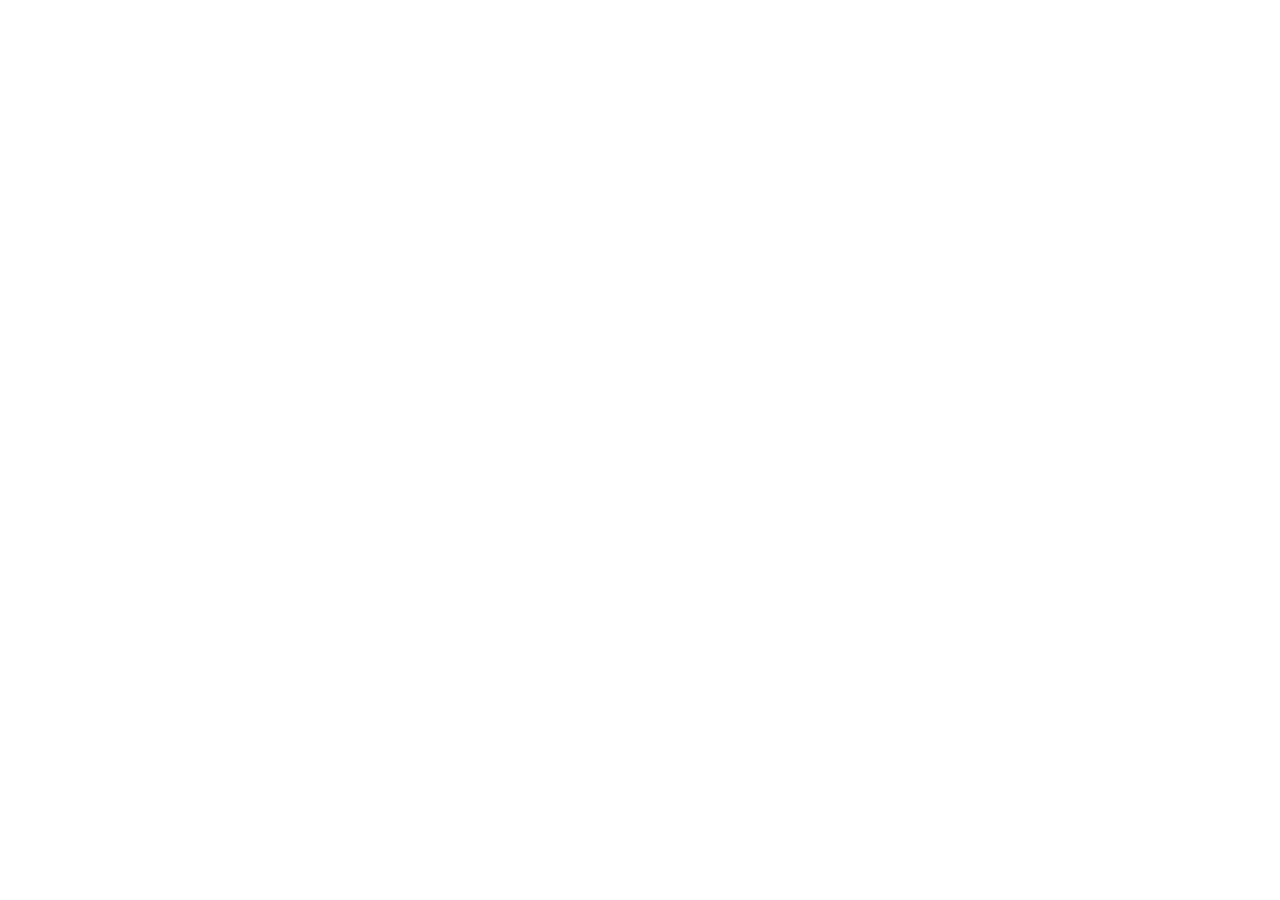
==== index.html @ 8341a4f1 "original creation of css and html for Capital Advocates" ====
<!DOCTYPE html>
<html lang="en">
<head>
    <meta charset="UTF-8">
    <meta name="viewport" content="width=device-width, initial-scale=1.0">
    <title>Capital Advocates, LLC.</title>
    <link rel="stylesheet" href="css/capad.css">
</head>
<body>
 
</body>
</html>
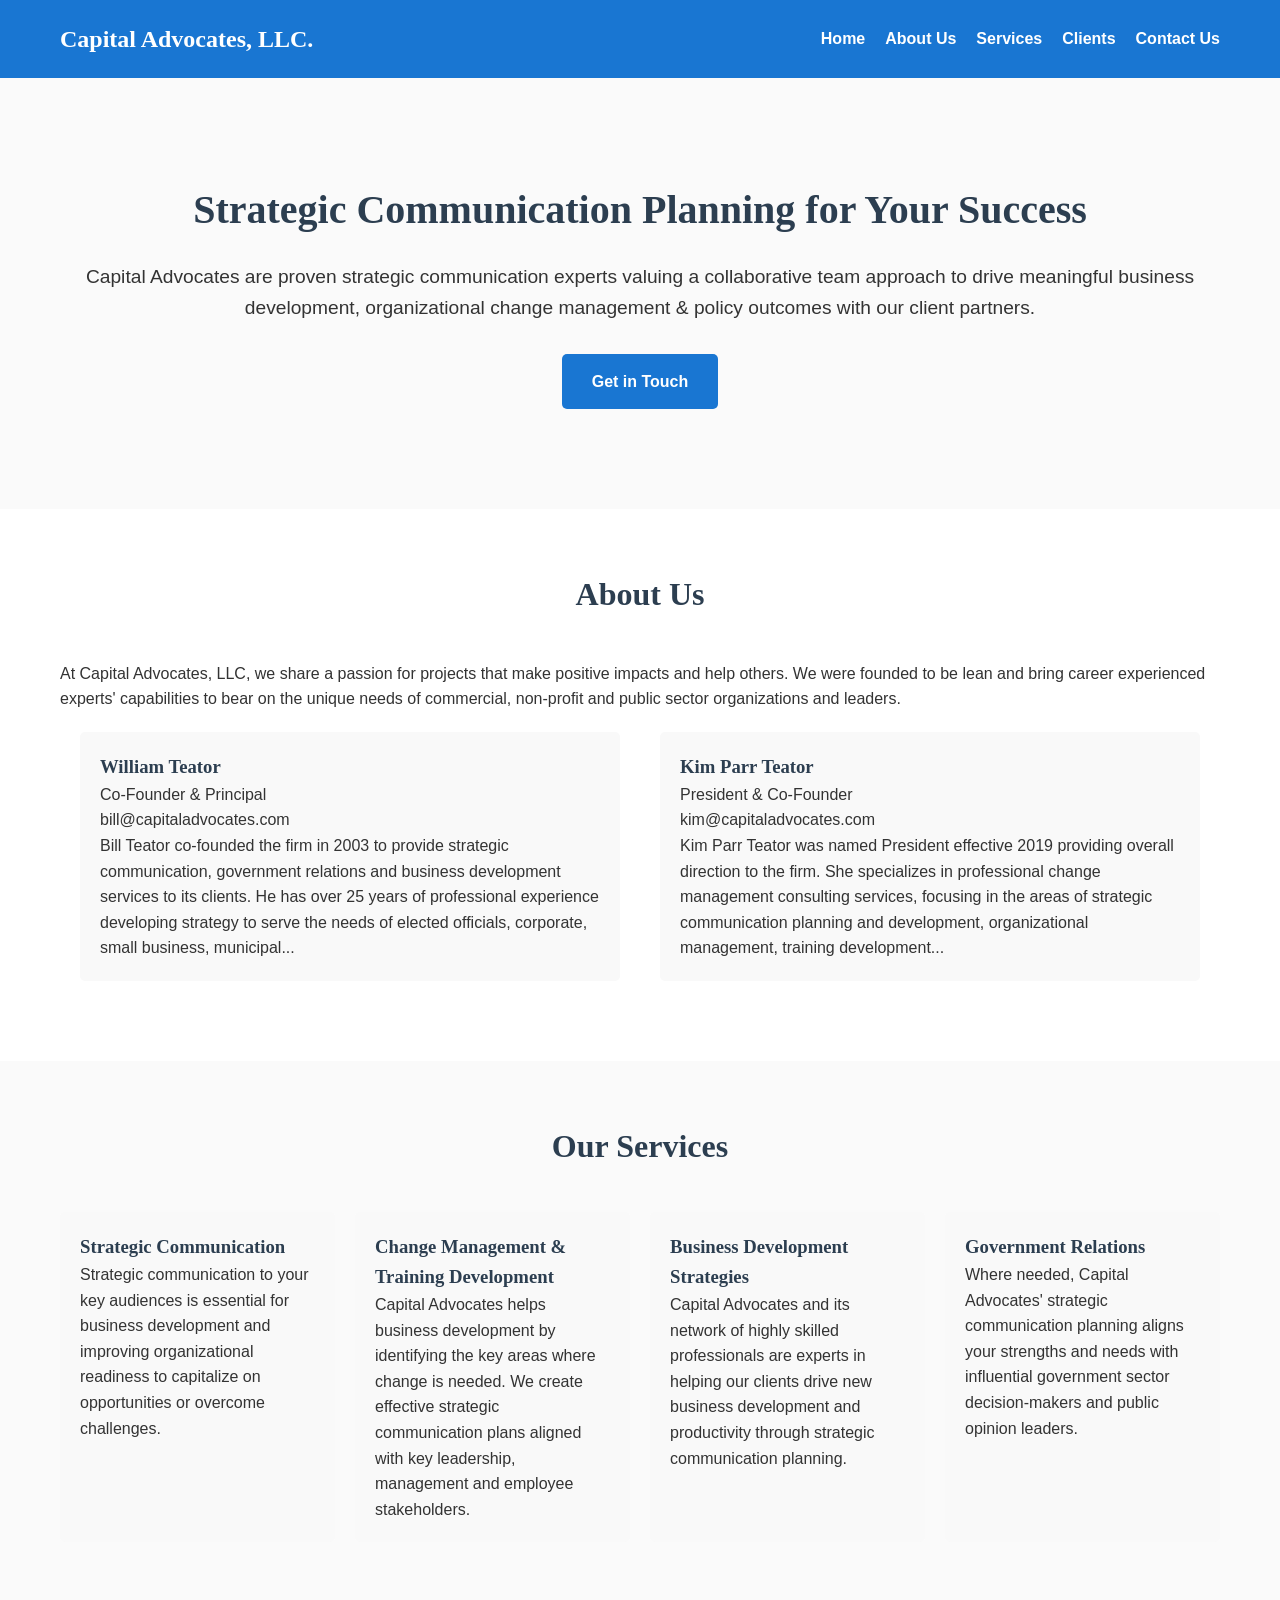
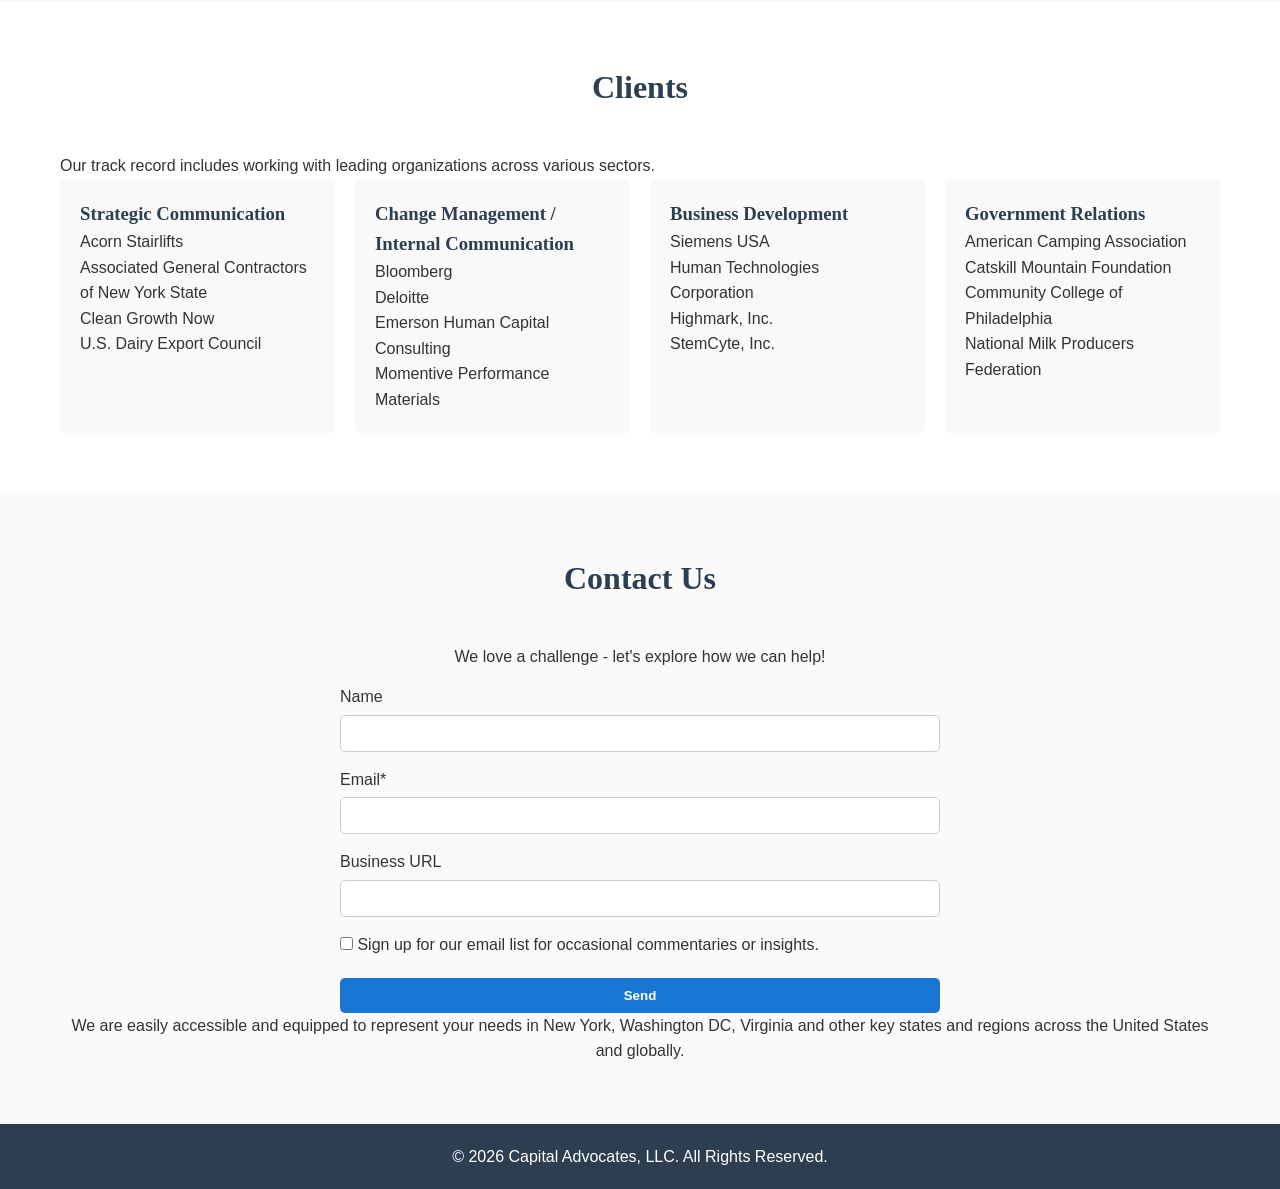
==== commit 7c260618: "AI gen v01 of mini-project" ====
--- a/index.html
+++ b/index.html
@@ -7,6 +7,147 @@
     <link rel="stylesheet" href="css/capad.css">
 </head>
 <body>
- 
+    <header>
+        <nav>
+            <div class="container">
+                <h1>Capital Advocates, LLC.</h1>
+                <ul>
+                    <li><a href="#home">Home</a></li>
+                    <li><a href="#about">About Us</a></li>
+                    <li><a href="#services">Services</a></li>
+                    <li><a href="#clients">Clients</a></li>
+                    <li><a href="#contact">Contact Us</a></li>
+                </ul>
+            </div>
+        </nav>
+    </header>
+
+    <section id="home" class="hero">
+        <div class="container">
+            <h2>Strategic Communication Planning for Your Success</h2>
+            <p>Capital Advocates are proven strategic communication experts valuing a collaborative team approach to drive meaningful business development, organizational change management & policy outcomes with our client partners.</p>
+            <a href="#contact" class="cta-button">Get in Touch</a>
+        </div>
+    </section>
+
+    <section id="about" class="about">
+        <div class="container">
+            <h2>About Us</h2>
+            <p>At Capital Advocates, LLC, we share a passion for projects that make positive impacts and help others. We were founded to be lean and bring career experienced experts' capabilities to bear on the unique needs of commercial, non-profit and public sector organizations and leaders.</p>
+            <div class="bios">
+                <div class="bio">
+                    <h3>William Teator</h3>
+                    <p>Co-Founder & Principal</p>
+                    <p>bill@capitaladvocates.com</p>
+                    <p>Bill Teator co-founded the firm in 2003 to provide strategic communication, government relations and business development services to its clients. He has over 25 years of professional experience developing strategy to serve the needs of elected officials, corporate, small business, municipal...</p>
+                </div>
+                <div class="bio">
+                    <h3>Kim Parr Teator</h3>
+                    <p>President & Co-Founder</p>
+                    <p>kim@capitaladvocates.com</p>
+                    <p>Kim Parr Teator was named President effective 2019 providing overall direction to the firm. She specializes in professional change management consulting services, focusing in the areas of strategic communication planning and development, organizational management, training development...</p>
+                </div>
+            </div>
+        </div>
+    </section>
+
+    <section id="services" class="services">
+        <div class="container">
+            <h2>Our Services</h2>
+            <div class="service-list">
+                <div class="service">
+                    <h3>Strategic Communication</h3>
+                    <p>Strategic communication to your key audiences is essential for business development and improving organizational readiness to capitalize on opportunities or overcome challenges.</p>
+                </div>
+                <div class="service">
+                    <h3>Change Management & Training Development</h3>
+                    <p>Capital Advocates helps business development by identifying the key areas where change is needed. We create effective strategic communication plans aligned with key leadership, management and employee stakeholders.</p>
+                </div>
+                <div class="service">
+                    <h3>Business Development Strategies</h3>
+                    <p>Capital Advocates and its network of highly skilled professionals are experts in helping our clients drive new business development and productivity through strategic communication planning.</p>
+                </div>
+                <div class="service">
+                    <h3>Government Relations</h3>
+                    <p>Where needed, Capital Advocates' strategic communication planning aligns your strengths and needs with influential government sector decision-makers and public opinion leaders.</p>
+                </div>
+            </div>
+        </div>
+    </section>
+
+    <section id="clients" class="clients">
+        <div class="container">
+            <h2>Clients</h2>
+            <p>Our track record includes working with leading organizations across various sectors.</p>
+            <div class="client-categories">
+                <div class="category">
+                    <h3>Strategic Communication</h3>
+                    <ul>
+                        <li>Acorn Stairlifts</li>
+                        <li>Associated General Contractors of New York State</li>
+                        <li>Clean Growth Now</li>
+                        <li>U.S. Dairy Export Council</li>
+                    </ul>
+                </div>
+                <div class="category">
+                    <h3>Change Management / Internal Communication</h3>
+                    <ul>
+                        <li>Bloomberg</li>
+                        <li>Deloitte</li>
+                        <li>Emerson Human Capital Consulting</li>
+                        <li>Momentive Performance Materials</li>
+                    </ul>
+                </div>
+                <div class="category">
+                    <h3>Business Development</h3>
+                    <ul>
+                        <li>Siemens USA</li>
+                        <li>Human Technologies Corporation</li>
+                        <li>Highmark, Inc.</li>
+                        <li>StemCyte, Inc.</li>
+                    </ul>
+                </div>
+                <div class="category">
+                    <h3>Government Relations</h3>
+                    <ul>
+                        <li>American Camping Association</li>
+                        <li>Catskill Mountain Foundation</li>
+                        <li>Community College of Philadelphia</li>
+                        <li>National Milk Producers Federation</li>
+                    </ul>
+                </div>
+            </div>
+        </div>
+    </section>
+
+    <section id="contact" class="contact">
+        <div class="container">
+            <h2>Contact Us</h2>
+            <p>We love a challenge - let's explore how we can help!</p>
+            <form action="#" method="post">
+                <label for="name">Name</label>
+                <input type="text" id="name" name="name" required>
+                
+                <label for="email">Email*</label>
+                <input type="email" id="email" name="email" required>
+                
+                <label for="business">Business URL</label>
+                <input type="url" id="business" name="business">
+                
+                <label for="signup">
+                    <input type="checkbox" id="signup" name="signup"> Sign up for our email list for occasional commentaries or insights.
+                </label>
+                
+                <button type="submit">Send</button>
+            </form>
+            <p>We are easily accessible and equipped to represent your needs in New York, Washington DC, Virginia and other key states and regions across the United States and globally.</p>
+        </div>
+    </section>
+
+    <footer>
+        <div class="container">
+            <p>&copy; 2026 Capital Advocates, LLC. All Rights Reserved.</p>
+        </div>
+    </footer>
 </body>
 </html>
--- a/css/capad.css
+++ b/css/capad.css
@@ -0,0 +1,193 @@
+/* Reset and base styles */
+* {
+  margin: 0;
+  padding: 0;
+  box-sizing: border-box;
+}
+
+body {
+  font-family: Arial, sans-serif;
+  line-height: 1.6;
+  color: #333;
+  background-color: #f4f4f4;
+}
+
+h1 {
+  font-family: Georgia, serif;
+  color: white;
+}
+
+h2,
+h3 {
+  font-family: Georgia, serif;
+  color: #2c3e50;
+}
+
+.container {
+  max-width: 1200px;
+  margin: 0 auto;
+  padding: 0 20px;
+}
+
+/* Header and Nav */
+header {
+  background-color: #1976d2;
+  box-shadow: 0 2px 5px rgba(0, 0, 0, 0.1);
+}
+
+nav .container {
+  display: flex;
+  justify-content: space-between;
+  align-items: center;
+  padding: 20px;
+}
+
+nav h1 {
+  font-size: 1.5em;
+}
+
+nav ul {
+  list-style: none;
+  display: flex;
+}
+
+nav ul li {
+  margin-left: 20px;
+}
+
+nav ul li a {
+  text-decoration: none;
+  color: white;
+  font-weight: bold;
+}
+
+/* Hero */
+.hero {
+  background-color: #e3f2fd;
+  padding: 100px 0;
+  text-align: center;
+}
+
+.hero h2 {
+  font-size: 2.5em;
+  margin-bottom: 20px;
+}
+
+.hero p {
+  font-size: 1.2em;
+  margin-bottom: 30px;
+}
+
+.cta-button {
+  display: inline-block;
+  background-color: #1976d2;
+  color: #fff;
+  padding: 15px 30px;
+  text-decoration: none;
+  border-radius: 5px;
+  font-weight: bold;
+}
+
+/* Sections */
+section {
+  padding: 60px 0;
+  background-color: #fff;
+}
+
+section:nth-child(even) {
+  background-color: #fafafa;
+}
+
+section h2 {
+  text-align: center;
+  margin-bottom: 40px;
+  font-size: 2em;
+}
+
+/* About */
+.bios {
+  display: flex;
+  justify-content: space-around;
+  flex-wrap: wrap;
+}
+
+.bio {
+  flex: 1;
+  min-width: 300px;
+  margin: 20px;
+  padding: 20px;
+  background-color: #f9f9f9;
+  border-radius: 5px;
+}
+
+/* Services */
+.service-list {
+  display: grid;
+  grid-template-columns: repeat(auto-fit, minmax(250px, 1fr));
+  gap: 20px;
+}
+
+.service {
+  padding: 20px;
+  background-color: #f9f9f9;
+  border-radius: 5px;
+}
+
+/* Clients */
+.client-categories {
+  display: grid;
+  grid-template-columns: repeat(auto-fit, minmax(250px, 1fr));
+  gap: 20px;
+}
+
+.category {
+  padding: 20px;
+  background-color: #f9f9f9;
+  border-radius: 5px;
+}
+
+.category ul {
+  list-style: none;
+}
+
+/* Contact */
+.contact {
+  text-align: center;
+}
+
+form {
+  max-width: 600px;
+  margin: 0 auto;
+  display: flex;
+  flex-direction: column;
+}
+
+form label {
+  margin-top: 15px;
+  text-align: left;
+}
+
+form input,
+form button {
+  padding: 10px;
+  margin-top: 5px;
+  border: 1px solid #ccc;
+  border-radius: 5px;
+}
+
+form button {
+  background-color: #1976d2;
+  color: #fff;
+  border: none;
+  cursor: pointer;
+  font-weight: bold;
+  margin-top: 20px;
+}
+
+/* Footer */
+footer {
+  background-color: #2c3e50;
+  color: #fff;
+  text-align: center;
+  padding: 20px 0;
+}
